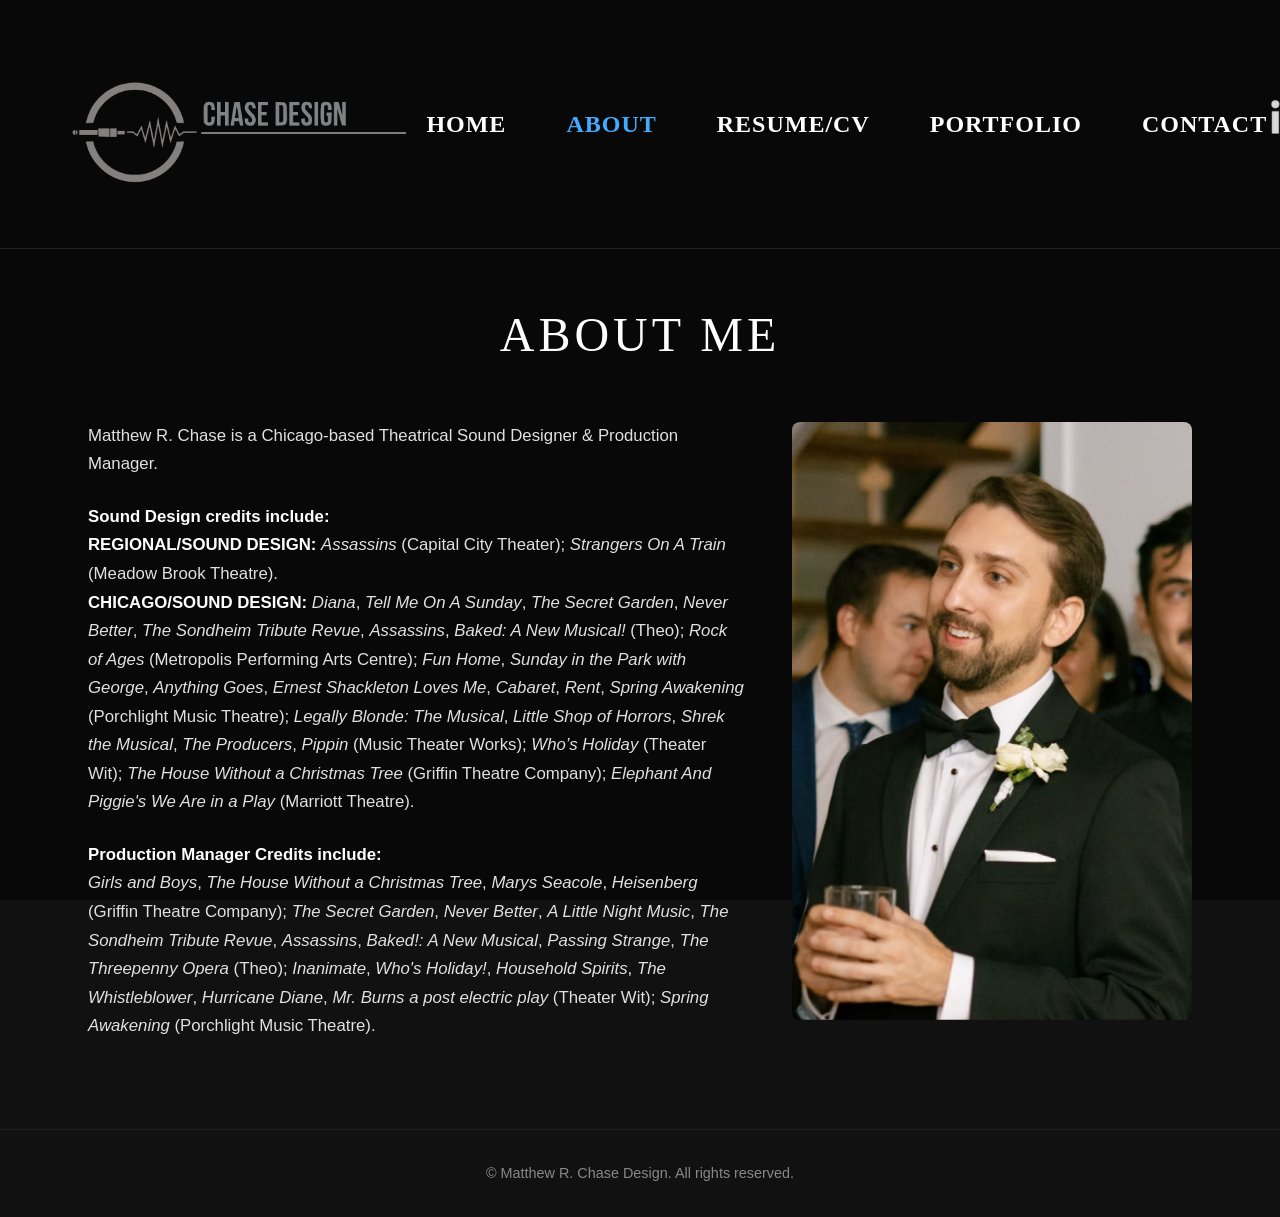
==== about.html @ d026b6bb "Add files via upload" ====
<!DOCTYPE html>
<html lang="en">
<head>
  <meta charset="UTF-8">
  <meta name="viewport" content="width=device-width, initial-scale=1.0">
  <meta name="referrer" content="no-referrer">
  <title>About Me | Matthew R. Chase Design</title>
  <link rel="stylesheet" href="style.css">

  <style>
    /* Full-screen video background setup */
    #bg-video {
      position: fixed;
      top: 0;
      left: 0;
      width: 100vw;
      height: 100vh;
      object-fit: cover;
      z-index: -2;
    }

    /* Dark overlay so text remains easy to read over the video */
    .video-overlay {
      position: fixed;
      top: 0;
      left: 0;
      width: 100vw;
      height: 100vh;
      background: rgba(0, 0, 0, 0.55);
      z-index: -1;
    }

    /* Shared Float Up + Fade Keyframes */
    @keyframes floatUpFade {
      from {
        opacity: 0;
        transform: translateY(50px);
      }
      to {
        opacity: 1;
        transform: translateY(0);
      }
    }

    /* Wipe Reveal Keyframe (Left-to-Right) */
    @keyframes wipeReveal {
      from {
        clip-path: inset(0 100% 0 0);
      }
      to {
        clip-path: inset(0 0 0 0);
      }
    }

    /* Keep delayed sections hidden initially */
    .about-hero,
    .about-container,
    footer {
      opacity: 0;
    }

    /* 1. Header (Starts at 0s) */
    header {
      display: flex;
      align-items: center;
      justify-content: space-between;
      padding: 1.5rem 3rem;
      animation: floatUpFade 2.5s ease-out 0s forwards;
    }

    /* Header logo image styling */
    .logo img {
      max-height: 200px; 
      width: auto;
      display: block;
    }

    /* Centered Navigation & Menu Text */
    nav {
      flex: 1;
      display: flex;
      justify-content: center;
      gap: 2.5rem;
    }

    nav a {
      font-family: "Times New Roman", Times, serif;
      font-size: 1.5rem;
      font-weight: 600;
      text-transform: uppercase;
      letter-spacing: 1px;
      text-decoration: none;
      color: #ffffff;
      transition: color 0.2s ease;
    }

    nav a:hover, nav a.active {
      color: #4af;
    }

    /* Social Media Icons */
    .header-socials {
      display: flex;
      align-items: center;
      gap: 1.5rem;
    }

    .header-socials a img {
      width: 42px;
      height: 42px;
      object-fit: contain;
      filter: brightness(0) invert(1);
      opacity: 0.85;
      transition: opacity 0.2s ease, transform 0.2s ease;
    }

    .header-socials a:hover img {
      opacity: 1;
      transform: translateY(-2px);
    }

    /* 2. Hero Section Header Title (Starts at 2.5s) */
    .about-hero {
      padding: 3rem 3rem 1rem 3rem;
      text-align: center;
      animation: floatUpFade 2s ease-out 2.5s forwards;
    }

    .about-title {
      font-family: "Helvetica Neue", Times, serif;
      font-size: 3rem; 
      font-weight: 400;
      letter-spacing: 4px;
      text-transform: uppercase;
      color: #ffffff;
      margin: 0;
    }

    /* 3. Side-by-Side Bio & Photo Layout (Starts at 4s) */
    .about-container {
      max-width: 1200px;
      margin: 2rem auto 4rem auto;
      padding: 0 3rem;
      display: flex;
      gap: 3rem;
      align-items: flex-start;
      animation: floatUpFade 2s ease-out 4s forwards;
    }

    .bio-text {
      flex: 1;
      color: #e0e0e0;
      font-family: "Helvetica Neue", Arial, sans-serif;
      font-size: 1.05rem;
      line-height: 1.7;
    }

    .bio-text p {
      margin-bottom: 1.5rem;
    }

    .bio-text strong {
      color: #ffffff;
    }

    .bio-photo {
      flex: 0 0 400px;
    }

    .bio-photo img {
      width: 100%;
      height: auto;
      border-radius: 8px;
      box-shadow: 0 8px 24px rgba(0, 0, 0, 0.4);
      object-fit: cover;
      
      /* Wipe Reveal Animation */
      clip-path: inset(0 100% 0 0);
      animation: wipeReveal 1.8s cubic-bezier(0.25, 1, 0.5, 1) 4s forwards;
    }

    /* 4. Footer (Starts at 5.5s) */
    footer {
      text-align: center;
      padding: 2rem;
      color: #888;
      font-size: 0.9rem;
      animation: floatUpFade 1.5s ease-out 5.5s forwards;
    }

    /* Mobile Responsiveness */
    @media (max-width: 900px) {
      .about-container {
        flex-direction: column-reverse;
        padding: 0 1.5rem;
      }

      .bio-photo {
        flex: 1 1 auto;
        width: 100%;
        max-width: 400px;
        margin: 0 auto 2rem auto;
      }
    }
  </style>
</head>
<body>

  <!-- Background Video Element -->
  <video autoplay muted loop playsinline id="bg-video">
    <source src="Portfolio Background.mp4" type="video/mp4">
  </video>
  
  <!-- Overlay tint for text legibility -->
  <div class="video-overlay"></div>

  <!-- Header & Navigation -->
  <header>
    <div class="logo">
      <a href="index.html">
        <img src="Chase Design Logo.png?v=2" alt="Matthew R. Chase Sound Design">
      </a>
    </div>

    <!-- Centered Main Nav -->
    <nav>
      <a href="index.html">Home</a>
      <a href="about.html" class="active">About</a>
      <a href="resume.html">Resume/CV</a>
      <a href="portfolio.html">Portfolio</a>
      <a href="#">Contact</a>
    </nav>

    <!-- Social Links -->
    <div class="header-socials">
      <a href="http://www.linkedin.com/in/chasematthewr" target="_blank" rel="noopener noreferrer">
        <img src="linkedin.avif" alt="LinkedIn">
      </a>
      <a href="https://www.facebook.com/ChaseMatthewR" target="_blank" rel="noopener noreferrer">
        <img src="facebook.avif" alt="Facebook">
      </a>
      <a href="https://www.instagram.com/matthewrchase/" target="_blank" rel="noopener noreferrer">
        <img src="instagram.avif" alt="Instagram">
      </a>
    </div>
  </header>

  <!-- Title Header -->
  <section class="about-hero">
    <h1 class="about-title">About Me</h1>
  </section>

  <!-- Side-by-Side Bio and Photo -->
  <main class="about-container">
    <div class="bio-text">
      <p>
        Matthew R. Chase is a Chicago-based Theatrical Sound Designer & Production Manager.
      </p>
      <p>
        <strong>Sound Design credits include:</strong><br>
        <strong>REGIONAL/SOUND DESIGN:</strong> <em>Assassins</em> (Capital City Theater); <em>Strangers On A Train</em> (Meadow Brook Theatre).<br>
        <strong>CHICAGO/SOUND DESIGN:</strong> <em>Diana</em>, <em>Tell Me On A Sunday</em>, <em>The Secret Garden</em>, <em>Never Better</em>, <em>The Sondheim Tribute Revue</em>, <em>Assassins</em>, <em>Baked: A New Musical!</em> (Theo); <em>Rock of Ages</em> (Metropolis Performing Arts Centre); <em>Fun Home</em>, <em>Sunday in the Park with George</em>, <em>Anything Goes</em>, <em>Ernest Shackleton Loves Me</em>, <em>Cabaret</em>, <em>Rent</em>, <em>Spring Awakening</em> (Porchlight Music Theatre); <em>Legally Blonde: The Musical</em>, <em>Little Shop of Horrors</em>, <em>Shrek the Musical</em>, <em>The Producers</em>, <em>Pippin</em> (Music Theater Works); <em>Who’s Holiday</em> (Theater Wit); <em>The House Without a Christmas Tree</em> (Griffin Theatre Company); <em>Elephant And Piggie's We Are in a Play</em> (Marriott Theatre).
      </p>
      <p>
        <strong>Production Manager Credits include:</strong><br>
        <em>Girls and Boys</em>, <em>The House Without a Christmas Tree</em>, <em>Marys Seacole</em>, <em>Heisenberg</em> (Griffin Theatre Company); <em>The Secret Garden</em>, <em>Never Better</em>, <em>A Little Night Music</em>, <em>The Sondheim Tribute Revue</em>, <em>Assassins</em>, <em>Baked!: A New Musical</em>, <em>Passing Strange</em>, <em>The Threepenny Opera</em> (Theo); <em>Inanimate</em>, <em>Who's Holiday!</em>, <em>Household Spirits</em>, <em>The Whistleblower</em>, <em>Hurricane Diane</em>, <em>Mr. Burns a post electric play</em> (Theater Wit); <em>Spring Awakening</em> (Porchlight Music Theatre).
      </p>
    </div>

    <div class="bio-photo">
      <img src="About Me.avif" alt="Matthew R. Chase">
    </div>
  </main>

  <!-- Footer -->
  <footer>
    <p>&copy; Matthew R. Chase Design. All rights reserved.</p>
  </footer>

</body>
</html>
---- style.css ----
/* Dark theme reset */
* {
  box-sizing: border-box;
  margin: 0;
  padding: 0;
}

body {
  background-color: #111111;
  color: #f5f5f5;
  font-family: -apple-system, BlinkMacSystemFont, "Segoe UI", Roboto, Helvetica, Arial, sans-serif;
  line-height: 1.6;
}

header {
  display: flex;
  justify-content: space-between;
  align-items: center;
  padding: 2rem 5%;
  border-bottom: 1px solid #222;
}

.logo h1 {
  font-size: 1.4rem;
  letter-spacing: 2px;
  font-weight: 600;
}

.logo span {
  font-size: 0.8rem;
  color: #888;
  letter-spacing: 1px;
}

nav a {
  color: #ccc;
  text-decoration: none;
  margin-left: 20px;
  font-size: 0.9rem;
  transition: color 0.2s;
}

nav a:hover, nav a.active {
  color: #fff;
}

/* Hero Section */
.hero {
  text-align: center;
  padding: 4rem 1rem;
}

.hero h2 {
  font-size: 1.5rem;
  font-weight: 300;
  letter-spacing: 3px;
  color: #ddd;
}

/* Portfolio Grid */
.portfolio {
  max-width: 1200px;
  margin: 0 auto;
  padding: 0 1rem 4rem;
}

.portfolio h3 {
  font-size: 1.2rem;
  margin-bottom: 2rem;
  letter-spacing: 1px;
  border-bottom: 1px solid #333;
  padding-bottom: 0.5rem;
  color: #aaa;
}

.grid-container {
  display: grid;
  grid-template-columns: repeat(auto-fill, minmax(280px, 1fr));
  gap: 2rem;
}

.show-card {
  background: #1a1a1a;
  border-radius: 6px;
  overflow: hidden;
  border: 1px solid #2a2a2a;
  transition: transform 0.2s, border-color 0.2s;
}

.show-card:hover {
  transform: translateY(-4px);
  border-color: #444;
}

.card-image img {
  width: 100%;
  height: 320px;
  object-fit: cover;
  display: block;
}

.card-info {
  padding: 1.2rem;
}

.card-info h4 {
  font-size: 1.1rem;
  margin-bottom: 0.3rem;
  color: #fff;
}

.card-info .company {
  color: #999;
  font-size: 0.85rem;
}

.card-info .year {
  color: #666;
  font-size: 0.8rem;
  margin-bottom: 0.5rem;
}

.card-info .description {
  color: #bbb;
  font-size: 0.85rem;
}

footer {
  text-align: center;
  padding: 2rem;
  color: #555;
  font-size: 0.8rem;
  border-top: 1px solid #222;
}
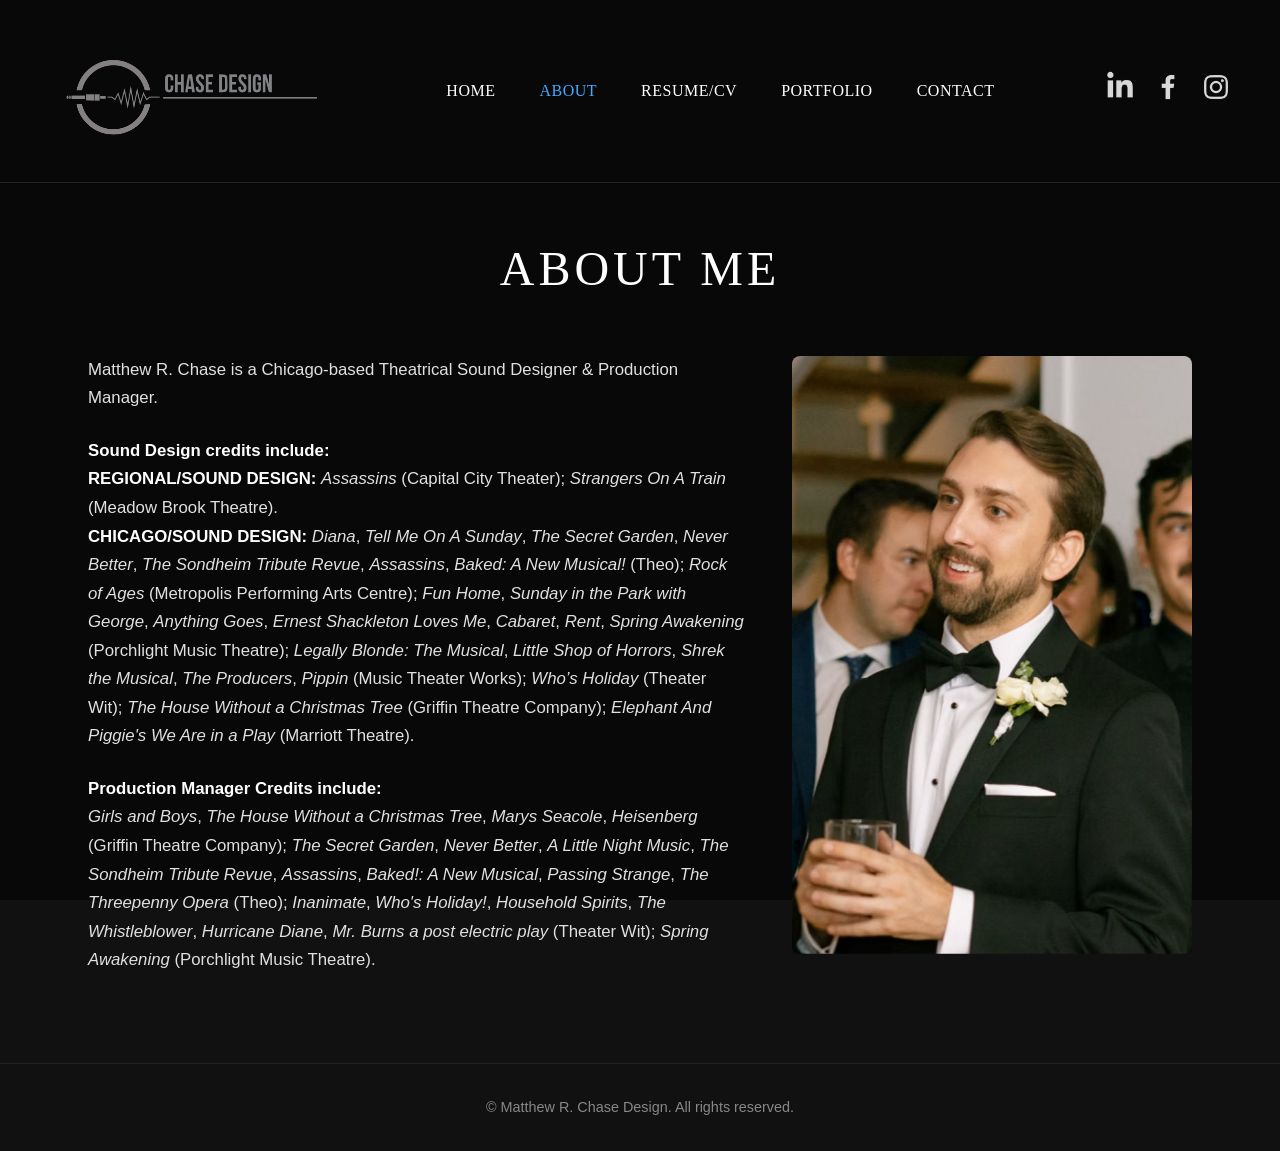
==== commit 15d353a7: "Refactor header styles for improved layout Reduced padding, logo size, font size, and gap in header " ====
--- a/about.html
+++ b/about.html
@@ -64,13 +64,13 @@
       display: flex;
       align-items: center;
       justify-content: space-between;
-      padding: 1.5rem 3rem;
+      padding: 1.0rem 3rem;
       animation: floatUpFade 2.5s ease-out 0s forwards;
     }
 
     /* Header logo image styling */
     .logo img {
-      max-height: 200px; 
+      max-height: 150px; 
       width: auto;
       display: block;
     }
@@ -80,15 +80,15 @@
       flex: 1;
       display: flex;
       justify-content: center;
-      gap: 2.5rem;
+      gap: 1.5rem;
     }
 
     nav a {
       font-family: "Times New Roman", Times, serif;
-      font-size: 1.5rem;
-      font-weight: 600;
+      font-size: 1rem;
+      font-weight: 400;
       text-transform: uppercase;
-      letter-spacing: 1px;
+      letter-spacing: 0.5px;
       text-decoration: none;
       color: #ffffff;
       transition: color 0.2s ease;
@@ -102,12 +102,12 @@
     .header-socials {
       display: flex;
       align-items: center;
-      gap: 1.5rem;
+      gap: 1.0rem;
     }
 
     .header-socials a img {
-      width: 42px;
-      height: 42px;
+      width: 32px;
+      height: 32px;
       object-fit: contain;
       filter: brightness(0) invert(1);
       opacity: 0.85;
@@ -278,4 +278,4 @@
   </footer>
 
 </body>
-</html>+</html>
